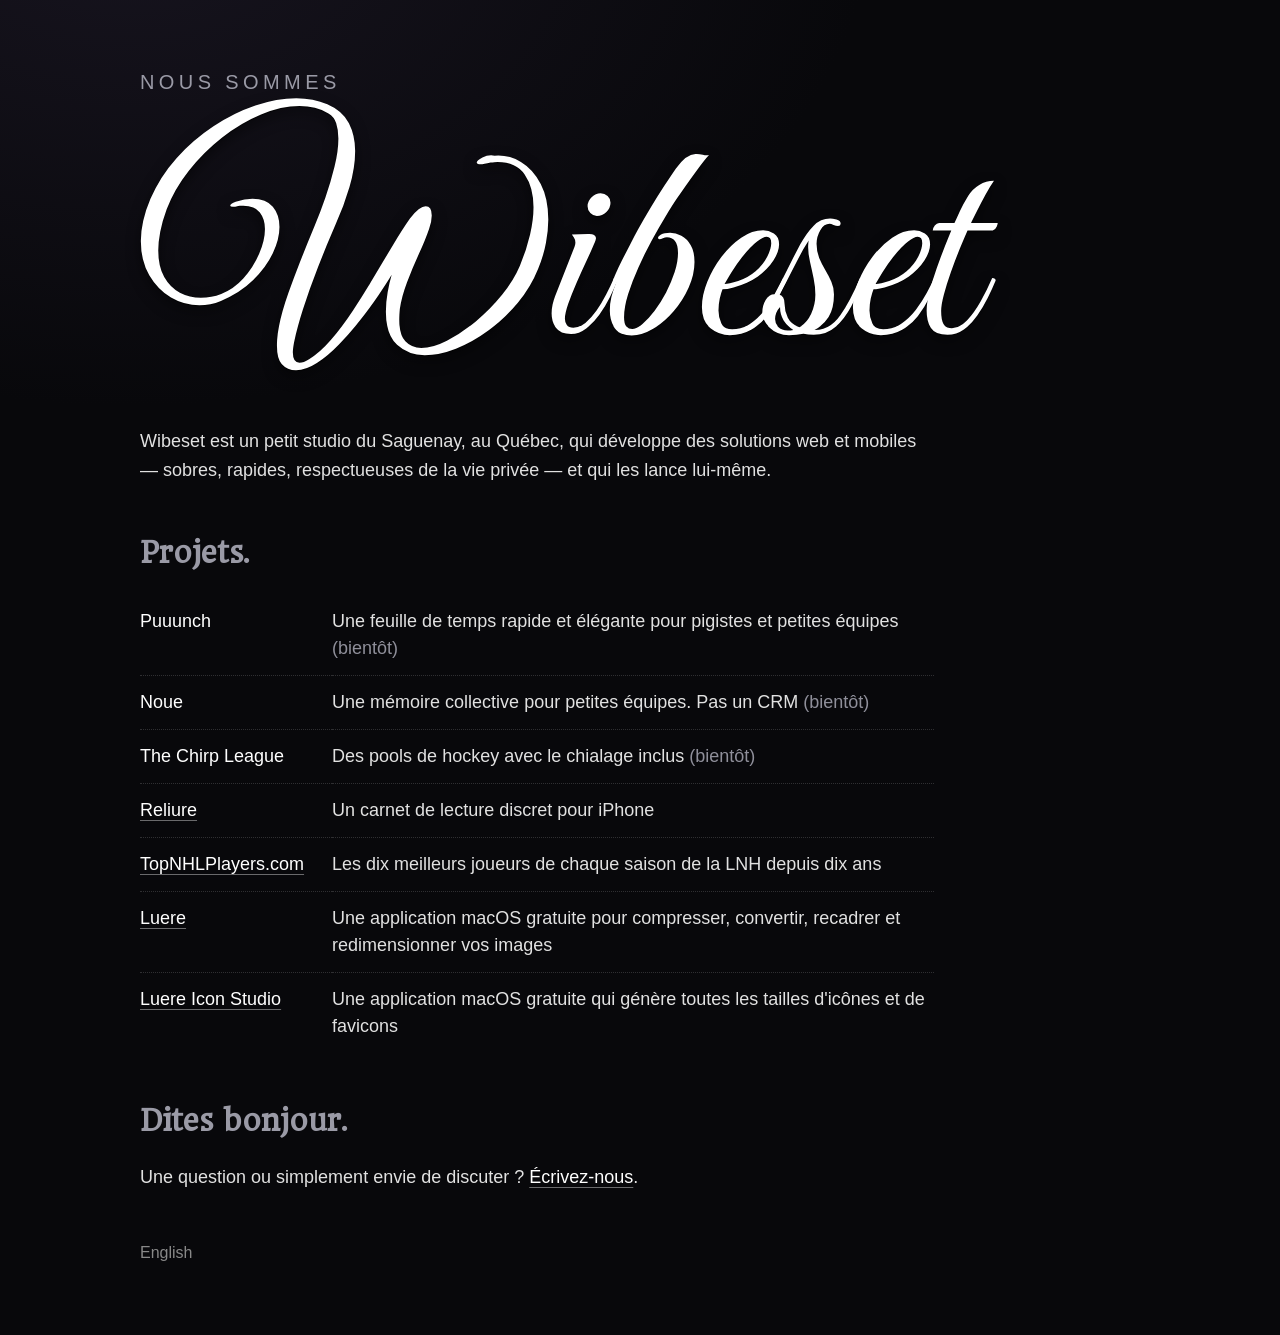
==== fr/index.html @ ad3af9d1 "Update Reliure" ====
<!doctype html>
<html lang="fr">
<head>
    <meta charset="utf-8">
    <title>Wibeset — Solutions web et mobiles, conçues au Saguenay</title>
	<meta name="description" content="Wibeset est un petit studio du Saguenay, au Québec, qui développe des solutions web et mobiles : Puuunch, Noue, The Chirp League, Reliure, TopNHLPlayers.com, Luere et Luere Icon Studio.">
	<link href="../styles.css" rel="stylesheet" type="text/css">
    <meta name="viewport" content="width=device-width, initial-scale=1">
	<meta name="theme-color" content="#08080b">
	<meta name="robots" content="index, follow, max-snippet:-1, max-image-preview:large, max-video-preview:-1">
	<link rel="canonical" href="https://wibeset.ca/fr/">
	<link rel="alternate" hreflang="en" href="https://wibeset.ca/">
	<link rel="alternate" hreflang="fr" href="https://wibeset.ca/fr/">
	<link rel="alternate" hreflang="x-default" href="https://wibeset.ca/">

	<!-- Open Graph -->
	<meta property="og:type" content="website">
	<meta property="og:title" content="Wibeset — Solutions web et mobiles, conçues au Saguenay">
	<meta property="og:description" content="Wibeset est un petit studio du Saguenay, au Québec, qui développe des solutions web et mobiles.">
	<meta property="og:url" content="https://wibeset.ca/fr/">
	<meta property="og:site_name" content="Wibeset">
	<meta property="og:locale" content="fr_CA">
	<meta property="og:locale:alternate" content="en_CA">
	<meta property="og:image" content="https://wibeset.ca/og.png">
	<meta property="og:image:width" content="1200">
	<meta property="og:image:height" content="630">
	<meta property="og:image:alt" content="Wibeset">

	<!-- Twitter / X Cards -->
	<meta name="twitter:card" content="summary_large_image">
	<meta name="twitter:title" content="Wibeset — Solutions web et mobiles, conçues au Saguenay">
	<meta name="twitter:description" content="Wibeset est un petit studio du Saguenay, au Québec, qui développe des solutions web et mobiles.">
	<meta name="twitter:image" content="https://wibeset.ca/og.png">

	<link rel="icon" href="/favicon.ico" sizes="any">
	<link rel="icon" type="image/png" sizes="32x32" href="/favicon-32x32.png">
	<link rel="icon" type="image/png" sizes="16x16" href="/favicon-16x16.png">
	<link rel="icon" type="image/png" sizes="48x48" href="/favicon-48x48.png">
	<link rel="apple-touch-icon" sizes="180x180" href="/apple-touch-icon.png">
	<link rel="manifest" href="/site.webmanifest">
	<link rel="llms-txt" type="text/markdown" href="/llms.txt" title="Wibeset — brief for LLMs">

	<!-- Schema.org JSON-LD -->
	<script type="application/ld+json">
	{
		"@context": "https://schema.org",
		"@graph": [
			{
				"@type": "Organization",
				"@id": "https://wibeset.ca/#organization",
				"name": "Wibeset",
				"url": "https://wibeset.ca",
				"email": "hello@wibeset.ca",
				"description": "Wibeset est un petit studio du Saguenay, au Québec, qui développe des solutions web et mobiles.",
				"slogan": "Sobres, rapides, respectueuses de la vie privée.",
				"logo": {
					"@type": "ImageObject",
					"@id": "https://wibeset.ca/#logo",
					"url": "https://wibeset.ca/android-chrome-512x512.png",
					"width": 512,
					"height": 512
				},
				"image": { "@id": "https://wibeset.ca/#logo" },
				"address": {
					"@type": "PostalAddress",
					"addressLocality": "Saguenay",
					"addressRegion": "QC",
					"addressCountry": "CA"
				},
				"areaServed": [
					{ "@type": "AdministrativeArea", "name": "Québec" },
					{ "@type": "Country", "name": "Canada" }
				],
				"knowsAbout": [
					"Développement web",
					"Développement d'applications mobiles",
					"Développement d'applications macOS"
				],
				"knowsLanguage": ["fr", "en"],
				"founder": { "@id": "https://dominicmartineau.com/#person" },
				"contactPoint": {
					"@type": "ContactPoint",
					"email": "hello@wibeset.ca",
					"contactType": "customer support",
					"availableLanguage": ["fr", "en"]
				},
				"sameAs": ["https://github.com/Wibeset"]
			},
			{
				"@type": "Person",
				"@id": "https://dominicmartineau.com/#person",
				"name": "Dominic Martineau",
				"url": "https://dominicmartineau.com"
			},
			{
				"@type": "WebSite",
				"@id": "https://wibeset.ca/#website",
				"url": "https://wibeset.ca",
				"name": "Wibeset",
				"publisher": { "@id": "https://wibeset.ca/#organization" },
				"inLanguage": ["en-CA", "fr-CA"]
			},
			{
				"@type": "WebPage",
				"@id": "https://wibeset.ca/fr/#webpage",
				"url": "https://wibeset.ca/fr/",
				"name": "Wibeset — Solutions web et mobiles, conçues au Saguenay",
				"isPartOf": { "@id": "https://wibeset.ca/#website" },
				"about": { "@id": "https://wibeset.ca/#organization" },
				"inLanguage": "fr-CA",
				"dateModified": "2026-09-28"
			},
			{
				"@type": "WebApplication",
				"@id": "https://wibeset.ca/#puuunch",
				"name": "Puuunch",
				"description": "Une feuille de temps rapide et élégante pour pigistes et petites équipes. Pas encore sortie.",
				"applicationCategory": "BusinessApplication",
				"creator": { "@id": "https://wibeset.ca/#organization" },
				"publisher": { "@id": "https://wibeset.ca/#organization" }
			},
			{
				"@type": "WebApplication",
				"@id": "https://wibeset.ca/#noue",
				"name": "Noue",
				"description": "Une mémoire collective pour petites équipes — une interaction, une note. Pas un CRM. Pas encore sortie.",
				"applicationCategory": "BusinessApplication",
				"creator": { "@id": "https://wibeset.ca/#organization" },
				"publisher": { "@id": "https://wibeset.ca/#organization" }
			},
			{
				"@type": "WebApplication",
				"@id": "https://wibeset.ca/#the-chirp-league",
				"name": "The Chirp League",
				"description": "Des pools de hockey avec le chialage inclus : repêchez de vrais joueurs de la LNH, suivez le classement en direct et chialez contre vos rivaux. Pas encore sortie.",
				"applicationCategory": "GameApplication",
				"creator": { "@id": "https://wibeset.ca/#organization" },
				"publisher": { "@id": "https://wibeset.ca/#organization" }
			},
			{
				"@type": "MobileApplication",
				"@id": "https://wibeset.ca/#reliure",
				"name": "Reliure",
				"url": "https://reliure.me",
				"description": "Un carnet de lecture discret pour iPhone : gardez chaque livre, sachez où vous en êtes, souvenez-vous de ce qui vous a marqué.",
				"applicationCategory": "LifestyleApplication",
				"operatingSystem": "iOS",
				"creator": { "@id": "https://wibeset.ca/#organization" },
				"publisher": { "@id": "https://wibeset.ca/#organization" }
			},
			{
				"@type": "WebApplication",
				"@id": "https://wibeset.ca/#topnhlplayers",
				"name": "TopNHLPlayers.com",
				"url": "https://topnhlplayers.com",
				"description": "Les dix meilleurs joueurs de chaque saison de la LNH depuis dix ans, saison par saison.",
				"applicationCategory": "SportsApplication",
				"creator": { "@id": "https://wibeset.ca/#organization" },
				"publisher": { "@id": "https://wibeset.ca/#organization" }
			},
			{
				"@type": "SoftwareApplication",
				"@id": "https://wibeset.ca/#luere",
				"name": "Luere",
				"url": "https://luere.app/fr/",
				"description": "Une application macOS native et gratuite pour compresser, convertir, recadrer et redimensionner des images, avec un aperçu avant/après en direct. Tout se passe sur le Mac ; rien n'est téléversé.",
				"applicationCategory": "MultimediaApplication",
				"operatingSystem": "macOS 26 ou plus récent",
				"isAccessibleForFree": true,
				"offers": { "@type": "Offer", "price": "0", "priceCurrency": "CAD" },
				"creator": { "@id": "https://wibeset.ca/#organization" },
				"publisher": { "@id": "https://wibeset.ca/#organization" }
			},
			{
				"@type": "SoftwareApplication",
				"@id": "https://wibeset.ca/#luere-icon-studio",
				"name": "Luere Icon Studio",
				"url": "https://luere.app/fr/icon-studio/",
				"description": "Une application macOS native et gratuite qui transforme un seul logo en toutes les tailles d'icônes et de favicons pour le web, macOS, iOS et Windows.",
				"applicationCategory": "DeveloperApplication",
				"operatingSystem": "macOS 14 ou plus récent",
				"isAccessibleForFree": true,
				"offers": { "@type": "Offer", "price": "0", "priceCurrency": "CAD" },
				"creator": { "@id": "https://wibeset.ca/#organization" },
				"publisher": { "@id": "https://wibeset.ca/#organization" }
			}
		]
	}
	</script>
</head>
<body>

	<main>
	<article>
		<section id="about">
			<header>
				<h1 aria-label="Wibeset">
					<span class="we-are">Nous sommes</span>
					<span class="wordmark">Wibeset</span>
				</h1>
			</header>
			<p>
				Wibeset est un petit studio du Saguenay, au Québec, qui développe des solutions web et mobiles — sobres, rapides, respectueuses de la vie privée — et qui les lance lui-même.
			</p>
		</section>
		<section id="projects">
			<header>
				<h2>Projets.</h2>
			</header>
			<table class="projects">
				<tbody>
					<tr>
						<td class="name">Puuunch</td>
						<td>Une feuille de temps rapide et élégante pour pigistes et petites équipes <span class="soon">(bientôt)</span></td>
					</tr>
					<tr>
						<td class="name">Noue</td>
						<td>Une mémoire collective pour petites équipes. Pas un CRM <span class="soon">(bientôt)</span></td>
					</tr>
					<tr>
						<td class="name">The Chirp League</td>
						<td>Des pools de hockey avec le chialage inclus <span class="soon">(bientôt)</span></td>
					</tr>
					<tr>
						<td class="name"><a href="https://reliure.me" target="_blank" rel="noopener noreferrer">Reliure</a></td>
						<td>Un carnet de lecture discret pour iPhone</td>
					</tr>
					<tr>
						<td class="name"><a href="https://topnhlplayers.com" target="_blank" rel="noopener noreferrer">TopNHLPlayers.com</a></td>
						<td>Les dix meilleurs joueurs de chaque saison de la LNH depuis dix ans</td>
					</tr>
					<tr>
						<td class="name"><a href="https://luere.app/fr/" target="_blank" rel="noopener noreferrer">Luere</a></td>
						<td>Une application macOS gratuite pour compresser, convertir, recadrer et redimensionner vos images</td>
					</tr>
					<tr>
						<td class="name"><a href="https://luere.app/fr/icon-studio/" target="_blank" rel="noopener noreferrer">Luere Icon Studio</a></td>
						<td>Une application macOS gratuite qui génère toutes les tailles d'icônes et de favicons</td>
					</tr>
				</tbody>
			</table>
		</section>
		<section class="contact" id="contact">
			<header>
				<h2>Dites bonjour.</h2>
			</header>
			<p>
				Une question ou simplement envie de discuter ? <a href="mailto:hello@wibeset.ca">Écrivez-nous</a>.
			</p>
		</section>
		<footer>
			<a href="../" hreflang="en" lang="en">English</a>
		</footer>
	</article>
	</main>

	<!-- Cloudflare Web Analytics -->
	<script type="module" src="https://static.cloudflareinsights.com/beacon.min.js" data-cf-beacon='{"token": "d233f06644f64e12b98091caa2d2cecb"}'></script>
	<!-- End Cloudflare Web Analytics -->

</body>
</html>
---- styles.css ----
/*	Fonts
	------	*/

@font-face {
	font-family: 'Headland One';
	font-style: normal;
	font-weight: 400;
	font-display: swap;
	src: url('fonts/headland-one-latin.woff2') format('woff2');
	unicode-range: U+0000-00FF, U+0131, U+0152-0153, U+02BB-02BC, U+02C6, U+02DA, U+02DC, U+0304, U+0308, U+0329, U+2000-206F, U+20AC, U+2122, U+2191, U+2193, U+2212, U+2215, U+FEFF, U+FFFD;
}
@font-face {
	font-family: 'Headland One';
	font-style: normal;
	font-weight: 400;
	font-display: swap;
	src: url('fonts/headland-one-latin-ext.woff2') format('woff2');
	unicode-range: U+0100-02BA, U+02BD-02C5, U+02C7-02CC, U+02CE-02D7, U+02DD-02FF, U+0304, U+0308, U+0329, U+1D00-1DBF, U+1E00-1E9F, U+1EF2-1EFF, U+2020, U+20A0-20AB, U+20AD-20C0, U+2113, U+2C60-2C7F, U+A720-A7FF;
}

@font-face {
	font-family: 'Great Vibes';
	font-style: normal;
	font-weight: 400;
	font-display: swap;
	src: url('fonts/great-vibes-latin.woff2') format('woff2');
	unicode-range: U+0000-00FF, U+0131, U+0152-0153, U+02BB-02BC, U+02C6, U+02DA, U+02DC, U+0304, U+0308, U+0329, U+2000-206F, U+20AC, U+2122, U+2191, U+2193, U+2212, U+2215, U+FEFF, U+FFFD;
}
@font-face {
	font-family: 'Great Vibes';
	font-style: normal;
	font-weight: 400;
	font-display: swap;
	src: url('fonts/great-vibes-latin-ext.woff2') format('woff2');
	unicode-range: U+0100-02BA, U+02BD-02C5, U+02C7-02CC, U+02CE-02D7, U+02DD-02FF, U+0304, U+0308, U+0329, U+1D00-1DBF, U+1E00-1E9F, U+1EF2-1EFF, U+2020, U+20A0-20AB, U+20AD-20C0, U+2113, U+2C60-2C7F, U+A720-A7FF;
}

/*	Resets
	------	*/

html, body, div, span, object, iframe, h1, h2, h3, h4, h5, h6,
p, blockquote, pre, a, abbr, address, cite, code, del, dfn, em,
img, ins, kbd, q, samp, small, strong, sub, sup, var, b, i, hr,
dl, dt, dd, ol, ul, li, fieldset, form, label, legend,
table, caption, tbody, tfoot, thead, tr, th, td,
article, aside, canvas, details, figure, figcaption, hgroup,
menu, footer, header, nav, section, summary, time, mark, audio, video {
	margin: 0;
	padding: 0;
	border: 0;
}

article, aside, canvas, figure, figure img, figcaption, hgroup,
footer, header, nav, section, audio, video {
	display: block;
}

a, .disabled-link {
	color: #fff;
	text-decoration: underline;
	transition: all 0.3s ease 0s;
}
a:hover {
	text-decoration: underline;
}
a:focus-visible {
	outline: 2px solid #5f27cd;
	outline-offset: 3px;
	border-radius: 1px;
}

ul {
  	list-style: none;
}

.closed {
	text-decoration: line-through !important;
}

/* Default layout */

html, body {
	height: 100%;
}

body {
  	padding: 0;
  	font-family: helvetica, arial, sans-serif;
	font-size: 18px;
	font-weight: normal;
	color: #e1e1e1;
	/* Ink: near-black with one soft, cool bloom in the top-left corner. */
	background: radial-gradient(1200px 800px at 10% -10%, #17141f, transparent 62%) no-repeat #08080b;
	background-attachment: fixed;
}

article {
	padding: 40px 24px;
}

@media screen and (min-width: 810px) {

	article {
		padding: 64px;
	}
}

@media screen and (min-width: 1100px) {

	article {
		padding: 72px 140px;
	}
}

section:not(:last-child) {
	margin-bottom: 50px;
}

/* Entrance animation */

@keyframes rise {
	from { opacity: 0; transform: translateY(12px); }
	to   { opacity: 1; transform: translateY(0); }
}

section {
	animation: rise 0.6s ease-out both;
}
section:nth-child(1) { animation-delay: 0.05s; }
section:nth-child(2) { animation-delay: 0.20s; }
section:nth-child(3) { animation-delay: 0.35s; }

@media (prefers-reduced-motion: reduce) {
	section { animation: none; }
}

footer {
	margin-top: 40px;
}
footer a {
	color: #888888;
	font-size: 16px;
	text-decoration: none;
	transition: filter 0.25s ease;
}
footer a:hover {
	filter: brightness(1.4);
	text-decoration: none;
}

/* Hero */

h1 {
	margin-bottom: 25px;
	color: #fff;
	font-family: "Headland One", helvetica, arial, serif;
	font-size: 36px;
	line-height: 1;
}
.we-are {
	display: block;
	margin-bottom: 0;
	font-family: helvetica, arial, sans-serif;
	font-size: 18px;
	font-weight: normal;
	letter-spacing: 0.22em;
	text-transform: uppercase;
	color: #9a9aa6;
}
.wordmark {
	display: block;
	font-family: "Great Vibes", "Snell Roundhand", "Apple Chancery", cursive;
	font-weight: 400;
	/* Scales to the article's inner width (viewport minus the padding of the
	   matching breakpoint below), capped so it never gets silly on wide screens. */
	font-size: min(calc((100vw - 48px) / 3.05), 290px);
	/* The W opens 0.017em to the left of the line origin, so without this the
	   swash hangs outside the text column and reads as clipped. */
	padding-left: 0.02em;
	line-height: 0.92;
	/* A hair of depth: tight enough that the thin strokes keep their edge. */
	text-shadow: 0 1px 1px rgba(0, 0, 0, 0.85), 0 6px 14px rgba(0, 0, 0, 0.5);
	/* Great Vibes' W opens with a swash that climbs above the cap line, so the
	   wordmark needs to sit a touch lower or the loop crosses "We are". The gap
	   still reads tight, because that swash fills it. */
	margin-top: 0.15em;
}

@media screen and (min-width: 810px) {

	.we-are {
		font-size: 20px;
	}
	.wordmark {
		font-size: min(calc((100vw - 128px) / 3.05), 290px);
	}
}

@media screen and (min-width: 1100px) {

	.wordmark {
		font-size: min(calc((100vw - 280px) / 3.05), 290px);
	}
}

h2 {
	margin-bottom: 25px;
	font-size: 28px;
	/* Muted to the same tone as the "We are" label, so the section headings read
	   as quiet signposts rather than competing with the body copy. */
	color: #9a9aa6;
	font-family: "Headland One", helvetica, arial, serif;
}

p {
	margin-bottom: 15px;
	line-height: 1.6;
	max-width: 794px;
}
/* Projects table — two columns, no header, a hairline between rows */
.projects {
	width: 100%;
	max-width: 794px;
	border-collapse: collapse;
}
.projects td {
	padding: 13px 0;
	line-height: 1.5;
	vertical-align: top;
	border-bottom: 1px dotted rgba(255, 255, 255, 0.16);
}
.projects tr:last-child td {
	border-bottom: 0;
}
.projects .name {
	padding-right: 28px;
	white-space: nowrap;
	color: #fff;
	width: 1%;
}

@media screen and (max-width: 600px) {

	/* Too narrow for a nowrap name column beside a full description — stack the
	   two cells and keep the hairline on the pair. */
	.projects td {
		display: block;
		border-bottom: 0;
		padding: 0;
	}
	.projects .name {
		/* nowrap stays: a project name never breaks across lines. */
		width: auto;
		padding-right: 0;
		padding-top: 13px;
	}
	.projects tr td:last-child {
		padding-bottom: 13px;
		border-bottom: 1px dotted rgba(255, 255, 255, 0.16);
	}
	.projects tr:last-child td:last-child {
		border-bottom: 0;
	}
}

/* Links are marked by their underline, not by colour */
p a,
.projects a {
	color: #fff;
	text-decoration: underline;
	text-decoration-thickness: 1px;
	text-decoration-color: rgba(255, 255, 255, 0.4);
	text-underline-offset: 4px;
	transition: text-decoration-color 0.25s ease;
}
p a:hover,
.projects a:hover {
	text-decoration: underline;
	text-decoration-color: #fff;
}

/* "(coming soon)" — plain muted text at the end of the line, not a badge */
.soon {
	color: #8f8f9a;
	white-space: nowrap;
}
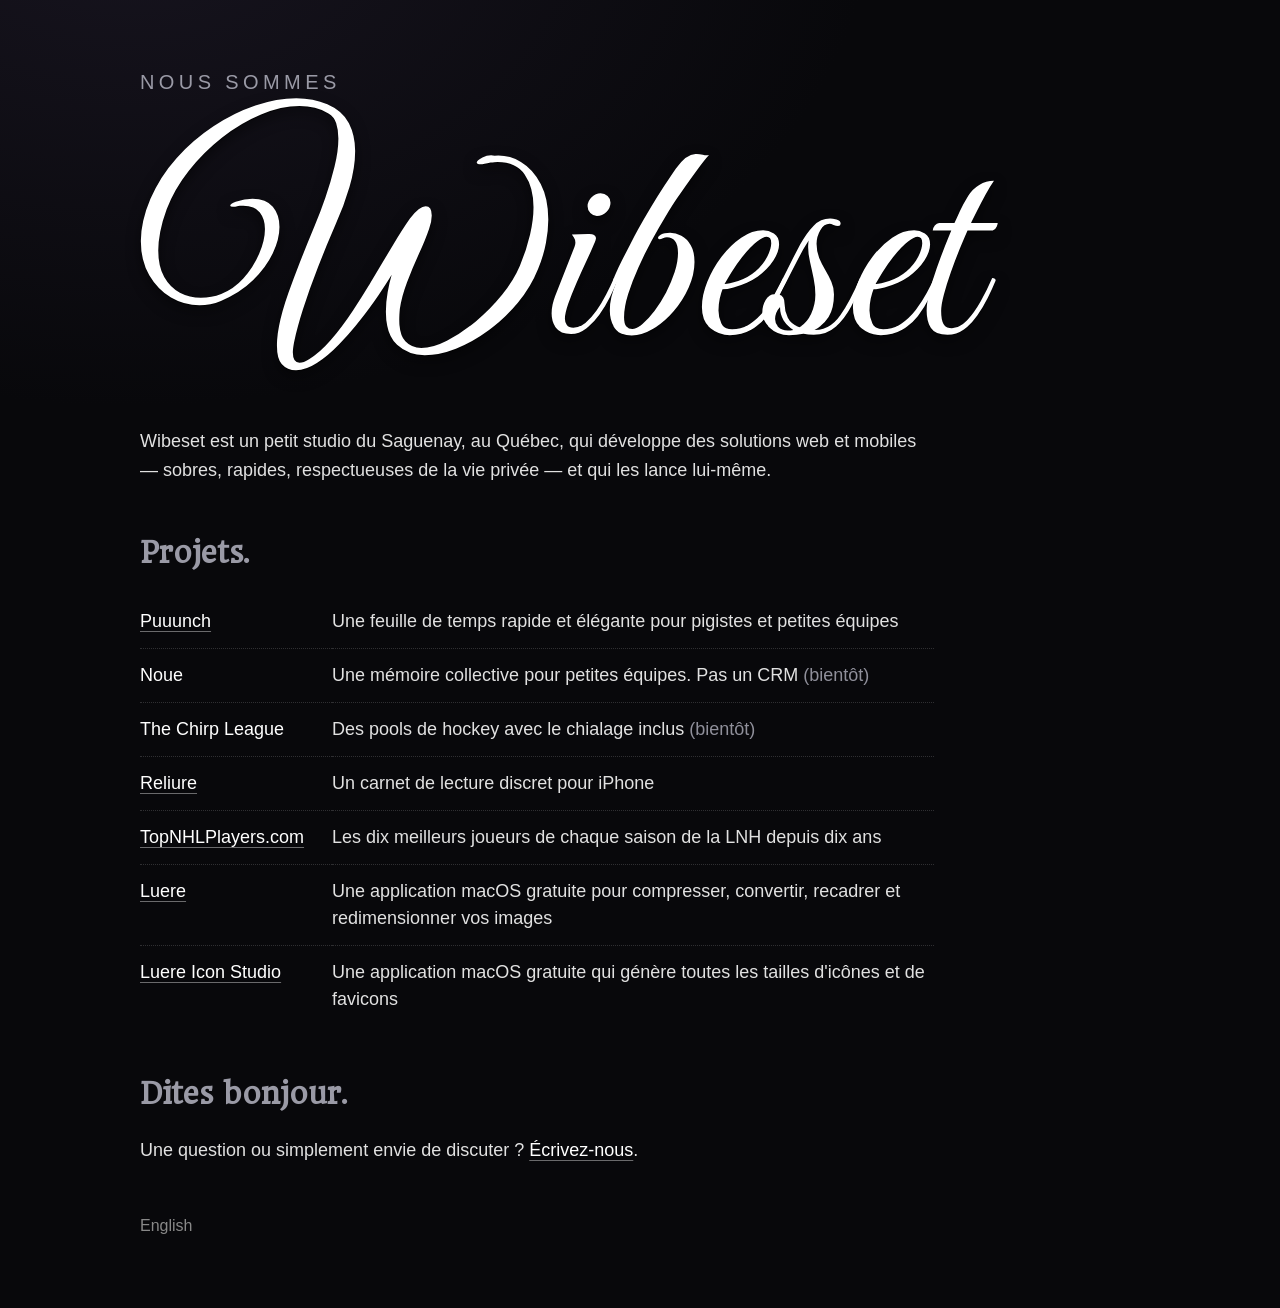
==== commit 89cc82dc: "Update Puuunch" ====
--- a/fr/index.html
+++ b/fr/index.html
@@ -108,13 +108,14 @@
 				"isPartOf": { "@id": "https://wibeset.ca/#website" },
 				"about": { "@id": "https://wibeset.ca/#organization" },
 				"inLanguage": "fr-CA",
-				"dateModified": "2026-09-28"
+				"dateModified": "2026-10-12"
 			},
 			{
 				"@type": "WebApplication",
 				"@id": "https://wibeset.ca/#puuunch",
 				"name": "Puuunch",
-				"description": "Une feuille de temps rapide et élégante pour pigistes et petites équipes. Pas encore sortie.",
+				"url": "https://puuun.ch/",
+				"description": "Une feuille de temps rapide et élégante pour pigistes et petites équipes.",
 				"applicationCategory": "BusinessApplication",
 				"creator": { "@id": "https://wibeset.ca/#organization" },
 				"publisher": { "@id": "https://wibeset.ca/#organization" }
@@ -176,7 +177,7 @@
 				"@id": "https://wibeset.ca/#luere-icon-studio",
 				"name": "Luere Icon Studio",
 				"url": "https://luere.app/fr/icon-studio/",
-				"description": "Une application macOS native et gratuite qui transforme un seul logo en toutes les tailles d'icônes et de favicons pour le web, macOS, iOS et Windows.",
+				"description": "Une application macOS native et gratuite qui transforme un seul logo en toutes les tailles d'icônes et de favicons pour le web, macOS, iOS, Android, Windows, Linux, Steam et plus.",
 				"applicationCategory": "DeveloperApplication",
 				"operatingSystem": "macOS 14 ou plus récent",
 				"isAccessibleForFree": true,
@@ -210,8 +211,8 @@
 			<table class="projects">
 				<tbody>
 					<tr>
-						<td class="name">Puuunch</td>
-						<td>Une feuille de temps rapide et élégante pour pigistes et petites équipes <span class="soon">(bientôt)</span></td>
+						<td class="name"><a href="https://puuun.ch/" target="_blank" rel="noopener noreferrer">Puuunch</a></td>
+						<td>Une feuille de temps rapide et élégante pour pigistes et petites équipes</td>
 					</tr>
 					<tr>
 						<td class="name">Noue</td>
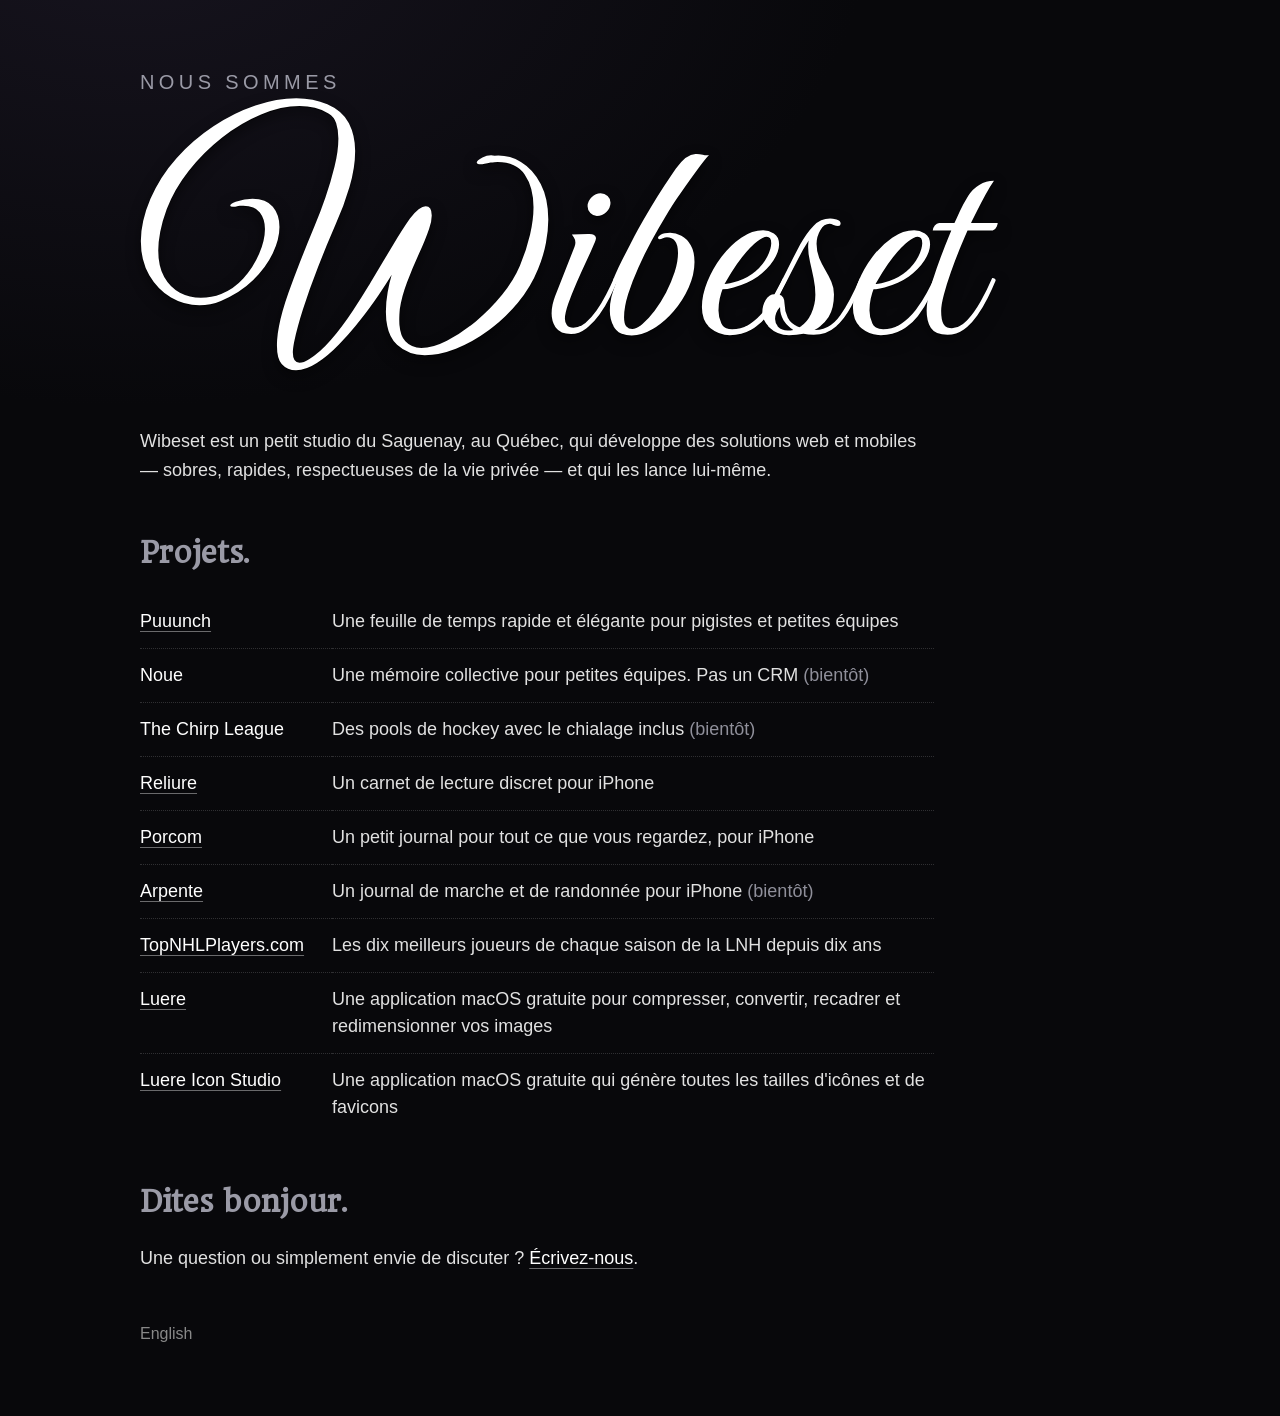
==== commit eb996b85: "Add Porcom and Arpente Co-Authored-By: Claude Opus 5.5 <noreply@anthropic.com>" ====
--- a/fr/index.html
+++ b/fr/index.html
@@ -3,7 +3,7 @@
 <head>
     <meta charset="utf-8">
     <title>Wibeset — Solutions web et mobiles, conçues au Saguenay</title>
-	<meta name="description" content="Wibeset est un petit studio du Saguenay, au Québec, qui développe des solutions web et mobiles : Puuunch, Noue, The Chirp League, Reliure, TopNHLPlayers.com, Luere et Luere Icon Studio.">
+	<meta name="description" content="Wibeset est un petit studio du Saguenay, au Québec, qui développe des solutions web et mobiles : Puuunch, Noue, The Chirp League, Reliure, Porcom, Arpente, TopNHLPlayers.com, Luere et Luere Icon Studio.">
 	<link href="../styles.css" rel="stylesheet" type="text/css">
     <meta name="viewport" content="width=device-width, initial-scale=1">
 	<meta name="theme-color" content="#08080b">
@@ -108,7 +108,7 @@
 				"isPartOf": { "@id": "https://wibeset.ca/#website" },
 				"about": { "@id": "https://wibeset.ca/#organization" },
 				"inLanguage": "fr-CA",
-				"dateModified": "2026-10-12"
+				"dateModified": "2026-11-05"
 			},
 			{
 				"@type": "WebApplication",
@@ -145,6 +145,28 @@
 				"url": "https://reliure.me",
 				"description": "Un carnet de lecture discret pour iPhone : gardez chaque livre, sachez où vous en êtes, souvenez-vous de ce qui vous a marqué.",
 				"applicationCategory": "LifestyleApplication",
+				"operatingSystem": "iOS",
+				"creator": { "@id": "https://wibeset.ca/#organization" },
+				"publisher": { "@id": "https://wibeset.ca/#organization" }
+			},
+			{
+				"@type": "MobileApplication",
+				"@id": "https://wibeset.ca/#porcom",
+				"name": "Porcom",
+				"url": "https://porcom.app",
+				"description": "Un petit journal pour tout ce que vous regardez : notez vos films et séries sur iPhone, avec affiches, bandes-annonces, épisodes, verdicts et statistiques. Gratuit, sans compte, sans pub.",
+				"applicationCategory": "EntertainmentApplication",
+				"operatingSystem": "iOS",
+				"creator": { "@id": "https://wibeset.ca/#organization" },
+				"publisher": { "@id": "https://wibeset.ca/#organization" }
+			},
+			{
+				"@type": "MobileApplication",
+				"@id": "https://wibeset.ca/#arpente",
+				"name": "Arpente",
+				"url": "https://arpente.app",
+				"description": "Un journal de marche et de randonnée pour iPhone : gardez chaque sortie avec sa carte, ses chiffres et quelques mots sur la journée. Pas une app de performance. Pas encore sortie.",
+				"applicationCategory": "HealthApplication",
 				"operatingSystem": "iOS",
 				"creator": { "@id": "https://wibeset.ca/#organization" },
 				"publisher": { "@id": "https://wibeset.ca/#organization" }
@@ -227,6 +249,14 @@
 						<td>Un carnet de lecture discret pour iPhone</td>
 					</tr>
 					<tr>
+						<td class="name"><a href="https://porcom.app" target="_blank" rel="noopener noreferrer">Porcom</a></td>
+						<td>Un petit journal pour tout ce que vous regardez, pour iPhone</td>
+					</tr>
+					<tr>
+						<td class="name"><a href="https://arpente.app" target="_blank" rel="noopener noreferrer">Arpente</a></td>
+						<td>Un journal de marche et de randonnée pour iPhone <span class="soon">(bientôt)</span></td>
+					</tr>
+					<tr>
 						<td class="name"><a href="https://topnhlplayers.com" target="_blank" rel="noopener noreferrer">TopNHLPlayers.com</a></td>
 						<td>Les dix meilleurs joueurs de chaque saison de la LNH depuis dix ans</td>
 					</tr>
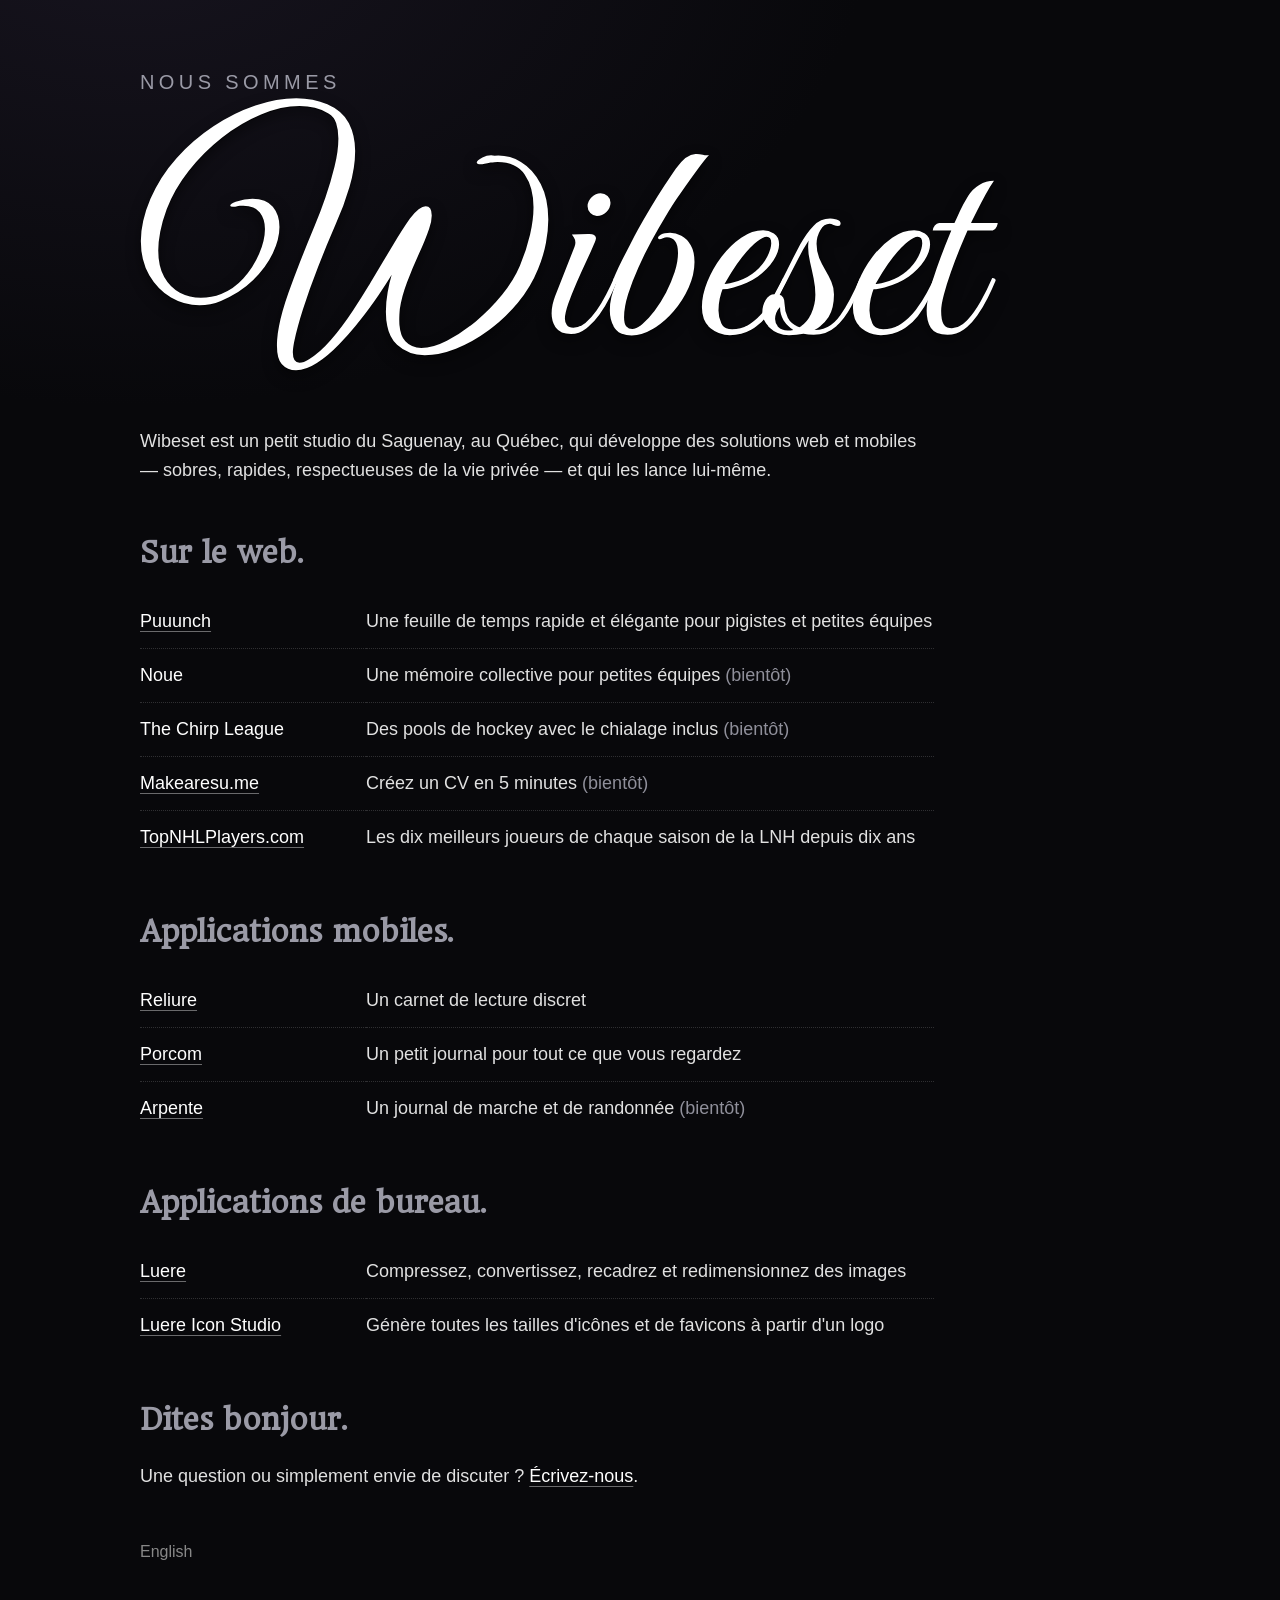
==== commit fa35709c: "Split projects into web, mobile and desktop sections; add Makearesu.me Co-Authored-By: Claude Opus 5" ====
--- a/fr/index.html
+++ b/fr/index.html
@@ -3,7 +3,7 @@
 <head>
     <meta charset="utf-8">
     <title>Wibeset — Solutions web et mobiles, conçues au Saguenay</title>
-	<meta name="description" content="Wibeset est un petit studio du Saguenay, au Québec, qui développe des solutions web et mobiles : Puuunch, Noue, The Chirp League, Reliure, Porcom, Arpente, TopNHLPlayers.com, Luere et Luere Icon Studio.">
+	<meta name="description" content="Wibeset est un petit studio du Saguenay, au Québec, qui développe des solutions web et mobiles : Puuunch, Noue, The Chirp League, Makearesu.me, Reliure, Porcom, Arpente, TopNHLPlayers.com, Luere et Luere Icon Studio.">
 	<link href="../styles.css" rel="stylesheet" type="text/css">
     <meta name="viewport" content="width=device-width, initial-scale=1">
 	<meta name="theme-color" content="#08080b">
@@ -108,7 +108,7 @@
 				"isPartOf": { "@id": "https://wibeset.ca/#website" },
 				"about": { "@id": "https://wibeset.ca/#organization" },
 				"inLanguage": "fr-CA",
-				"dateModified": "2026-11-05"
+				"dateModified": "2026-11-06"
 			},
 			{
 				"@type": "WebApplication",
@@ -135,6 +135,16 @@
 				"name": "The Chirp League",
 				"description": "Des pools de hockey avec le chialage inclus : repêchez de vrais joueurs de la LNH, suivez le classement en direct et chialez contre vos rivaux. Pas encore sortie.",
 				"applicationCategory": "GameApplication",
+				"creator": { "@id": "https://wibeset.ca/#organization" },
+				"publisher": { "@id": "https://wibeset.ca/#organization" }
+			},
+			{
+				"@type": "WebApplication",
+				"@id": "https://wibeset.ca/#makearesu",
+				"name": "Makearesu.me",
+				"url": "https://makearesu.me",
+				"description": "Créez un CV en 5 minutes. Pas encore sortie.",
+				"applicationCategory": "BusinessApplication",
 				"creator": { "@id": "https://wibeset.ca/#organization" },
 				"publisher": { "@id": "https://wibeset.ca/#organization" }
 			},
@@ -226,9 +236,9 @@
 				Wibeset est un petit studio du Saguenay, au Québec, qui développe des solutions web et mobiles — sobres, rapides, respectueuses de la vie privée — et qui les lance lui-même.
 			</p>
 		</section>
-		<section id="projects">
-			<header>
-				<h2>Projets.</h2>
+		<section id="web">
+			<header>
+				<h2>Sur le web.</h2>
 			</header>
 			<table class="projects">
 				<tbody>
@@ -238,35 +248,57 @@
 					</tr>
 					<tr>
 						<td class="name">Noue</td>
-						<td>Une mémoire collective pour petites équipes. Pas un CRM <span class="soon">(bientôt)</span></td>
+						<td>Une mémoire collective pour petites équipes <span class="soon">(bientôt)</span></td>
 					</tr>
 					<tr>
 						<td class="name">The Chirp League</td>
 						<td>Des pools de hockey avec le chialage inclus <span class="soon">(bientôt)</span></td>
 					</tr>
 					<tr>
-						<td class="name"><a href="https://reliure.me" target="_blank" rel="noopener noreferrer">Reliure</a></td>
-						<td>Un carnet de lecture discret pour iPhone</td>
-					</tr>
-					<tr>
-						<td class="name"><a href="https://porcom.app" target="_blank" rel="noopener noreferrer">Porcom</a></td>
-						<td>Un petit journal pour tout ce que vous regardez, pour iPhone</td>
-					</tr>
-					<tr>
-						<td class="name"><a href="https://arpente.app" target="_blank" rel="noopener noreferrer">Arpente</a></td>
-						<td>Un journal de marche et de randonnée pour iPhone <span class="soon">(bientôt)</span></td>
+						<td class="name"><a href="https://makearesu.me" target="_blank" rel="noopener noreferrer">Makearesu.me</a></td>
+						<td>Créez un CV en 5 minutes <span class="soon">(bientôt)</span></td>
 					</tr>
 					<tr>
 						<td class="name"><a href="https://topnhlplayers.com" target="_blank" rel="noopener noreferrer">TopNHLPlayers.com</a></td>
 						<td>Les dix meilleurs joueurs de chaque saison de la LNH depuis dix ans</td>
 					</tr>
+				</tbody>
+			</table>
+		</section>
+		<section id="mobile">
+			<header>
+				<h2>Applications mobiles.</h2>
+			</header>
+			<table class="projects">
+				<tbody>
+					<tr>
+						<td class="name"><a href="https://reliure.me" target="_blank" rel="noopener noreferrer">Reliure</a></td>
+						<td>Un carnet de lecture discret</td>
+					</tr>
+					<tr>
+						<td class="name"><a href="https://porcom.app" target="_blank" rel="noopener noreferrer">Porcom</a></td>
+						<td>Un petit journal pour tout ce que vous regardez</td>
+					</tr>
+					<tr>
+						<td class="name"><a href="https://arpente.app" target="_blank" rel="noopener noreferrer">Arpente</a></td>
+						<td>Un journal de marche et de randonnée <span class="soon">(bientôt)</span></td>
+					</tr>
+				</tbody>
+			</table>
+		</section>
+		<section id="desktop">
+			<header>
+				<h2>Applications de bureau.</h2>
+			</header>
+			<table class="projects">
+				<tbody>
 					<tr>
 						<td class="name"><a href="https://luere.app/fr/" target="_blank" rel="noopener noreferrer">Luere</a></td>
-						<td>Une application macOS gratuite pour compresser, convertir, recadrer et redimensionner vos images</td>
+						<td>Compressez, convertissez, recadrez et redimensionnez des images</td>
 					</tr>
 					<tr>
 						<td class="name"><a href="https://luere.app/fr/icon-studio/" target="_blank" rel="noopener noreferrer">Luere Icon Studio</a></td>
-						<td>Une application macOS gratuite qui génère toutes les tailles d'icônes et de favicons</td>
+						<td>Génère toutes les tailles d'icônes et de favicons à partir d'un logo</td>
 					</tr>
 				</tbody>
 			</table>
--- a/styles.css
+++ b/styles.css
@@ -129,6 +129,8 @@
 section:nth-child(1) { animation-delay: 0.05s; }
 section:nth-child(2) { animation-delay: 0.20s; }
 section:nth-child(3) { animation-delay: 0.35s; }
+section:nth-child(4) { animation-delay: 0.50s; }
+section:nth-child(5) { animation-delay: 0.65s; }
 
 @media (prefers-reduced-motion: reduce) {
 	section { animation: none; }
@@ -236,7 +238,10 @@
 	padding-right: 28px;
 	white-space: nowrap;
 	color: #fff;
-	width: 1%;
+	/* One fixed name column for every projects table, so the descriptions line
+	   up from section to section. Sized for the longest name
+	   (TopNHLPlayers.com, ~164px at 18px Helvetica) plus the 28px gutter. */
+	width: 11em;
 }
 
 @media screen and (max-width: 600px) {
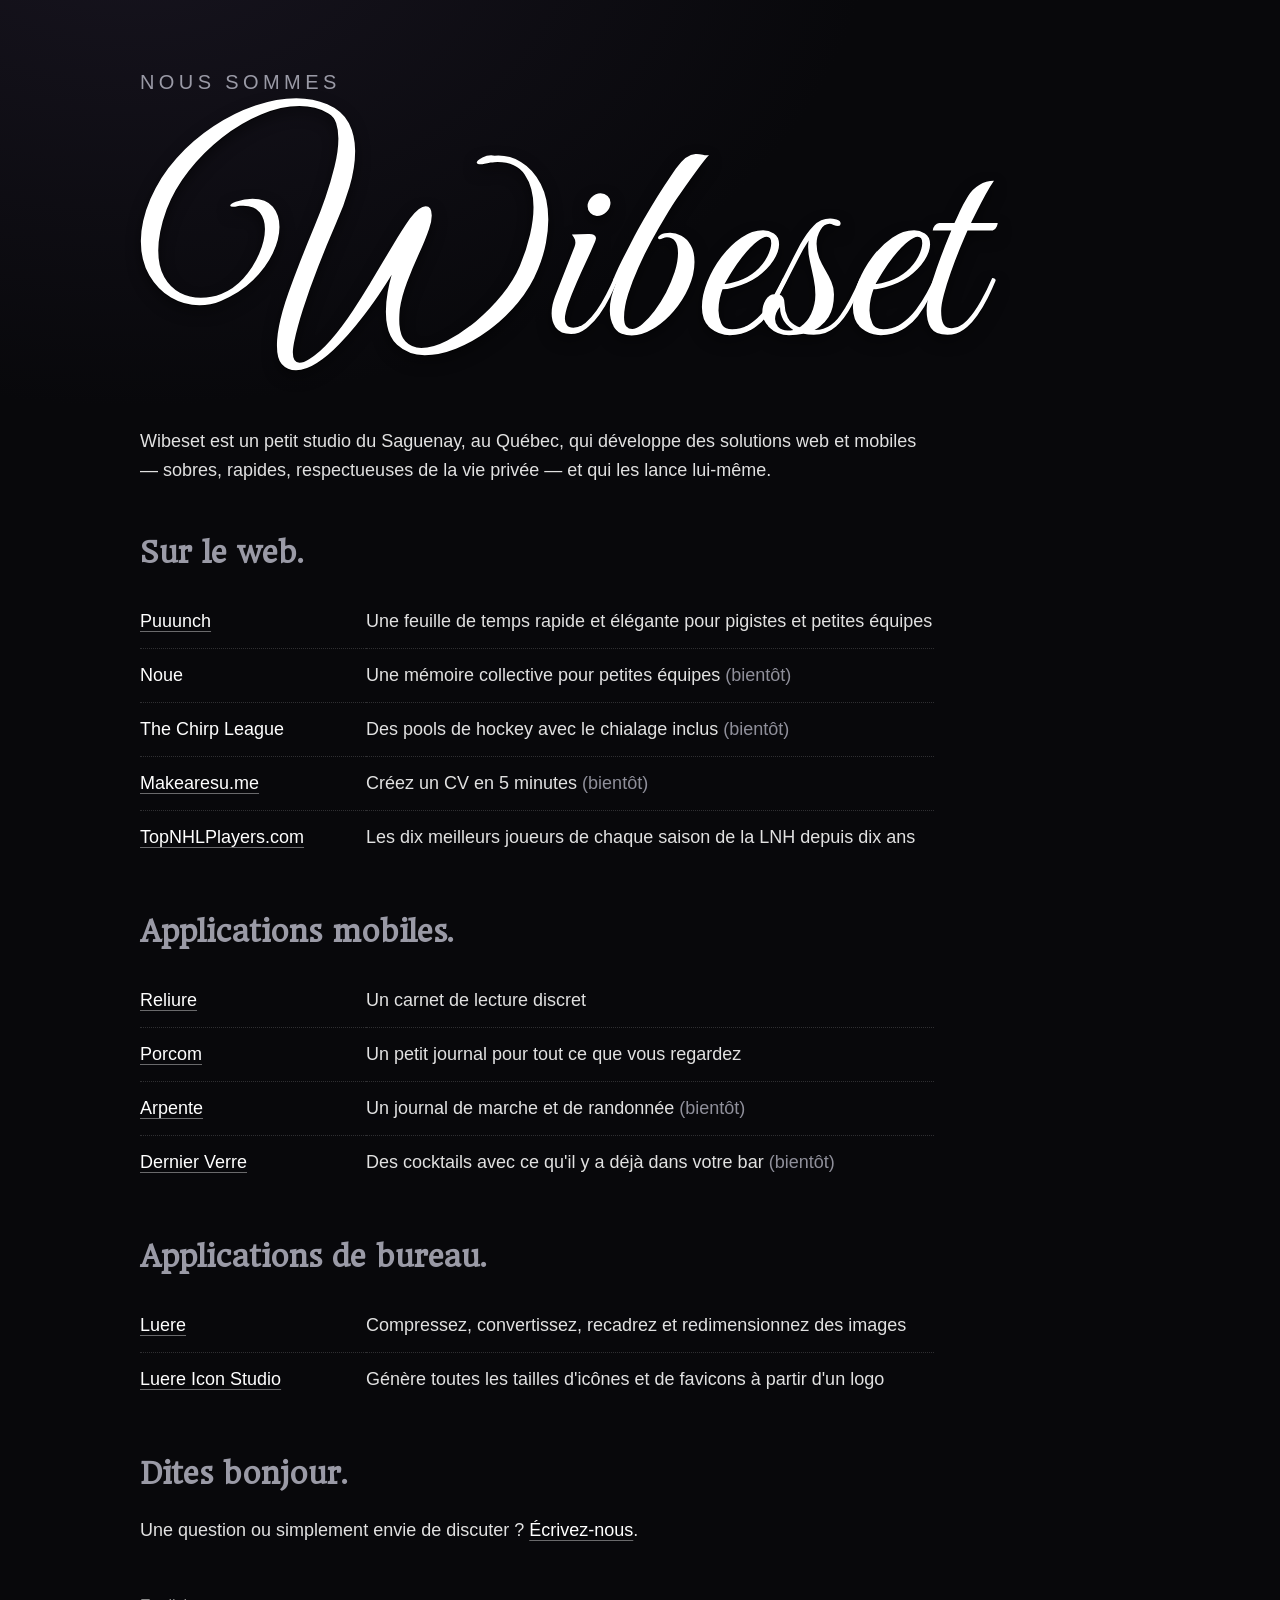
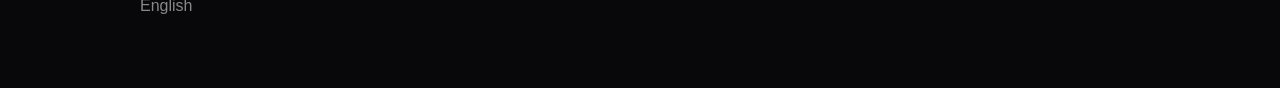
==== commit e5438a83: "Add Dernier Verre Co-Authored-By: Claude Opus 5.5 <noreply@anthropic.com>" ====
--- a/fr/index.html
+++ b/fr/index.html
@@ -3,7 +3,7 @@
 <head>
     <meta charset="utf-8">
     <title>Wibeset — Solutions web et mobiles, conçues au Saguenay</title>
-	<meta name="description" content="Wibeset est un petit studio du Saguenay, au Québec, qui développe des solutions web et mobiles : Puuunch, Noue, The Chirp League, Makearesu.me, Reliure, Porcom, Arpente, TopNHLPlayers.com, Luere et Luere Icon Studio.">
+	<meta name="description" content="Wibeset est un petit studio du Saguenay, au Québec, qui développe des solutions web et mobiles : Puuunch, Noue, The Chirp League, Makearesu.me, Reliure, Porcom, Arpente, Dernier Verre, TopNHLPlayers.com, Luere et Luere Icon Studio.">
 	<link href="../styles.css" rel="stylesheet" type="text/css">
     <meta name="viewport" content="width=device-width, initial-scale=1">
 	<meta name="theme-color" content="#08080b">
@@ -108,7 +108,7 @@
 				"isPartOf": { "@id": "https://wibeset.ca/#website" },
 				"about": { "@id": "https://wibeset.ca/#organization" },
 				"inLanguage": "fr-CA",
-				"dateModified": "2026-11-06"
+				"dateModified": "2026-11-07"
 			},
 			{
 				"@type": "WebApplication",
@@ -177,6 +177,17 @@
 				"url": "https://arpente.app",
 				"description": "Un journal de marche et de randonnée pour iPhone : gardez chaque sortie avec sa carte, ses chiffres et quelques mots sur la journée. Pas une app de performance. Pas encore sortie.",
 				"applicationCategory": "HealthApplication",
+				"operatingSystem": "iOS",
+				"creator": { "@id": "https://wibeset.ca/#organization" },
+				"publisher": { "@id": "https://wibeset.ca/#organization" }
+			},
+			{
+				"@type": "MobileApplication",
+				"@id": "https://wibeset.ca/#dernierverre",
+				"name": "Dernier Verre",
+				"url": "https://dernierverre.app",
+				"description": "Une app de cocktails gratuite pour iPhone, avec 52 recettes : cochez votre bar et préparez le cocktail de ce soir, dosé au millilitre près. Sans compte, sans pub, fonctionne hors ligne. Pas encore sortie.",
+				"applicationCategory": "LifestyleApplication",
 				"operatingSystem": "iOS",
 				"creator": { "@id": "https://wibeset.ca/#organization" },
 				"publisher": { "@id": "https://wibeset.ca/#organization" }
@@ -283,6 +294,10 @@
 						<td class="name"><a href="https://arpente.app" target="_blank" rel="noopener noreferrer">Arpente</a></td>
 						<td>Un journal de marche et de randonnée <span class="soon">(bientôt)</span></td>
 					</tr>
+					<tr>
+						<td class="name"><a href="https://dernierverre.app" target="_blank" rel="noopener noreferrer">Dernier Verre</a></td>
+						<td>Des cocktails avec ce qu'il y a déjà dans votre bar <span class="soon">(bientôt)</span></td>
+					</tr>
 				</tbody>
 			</table>
 		</section>
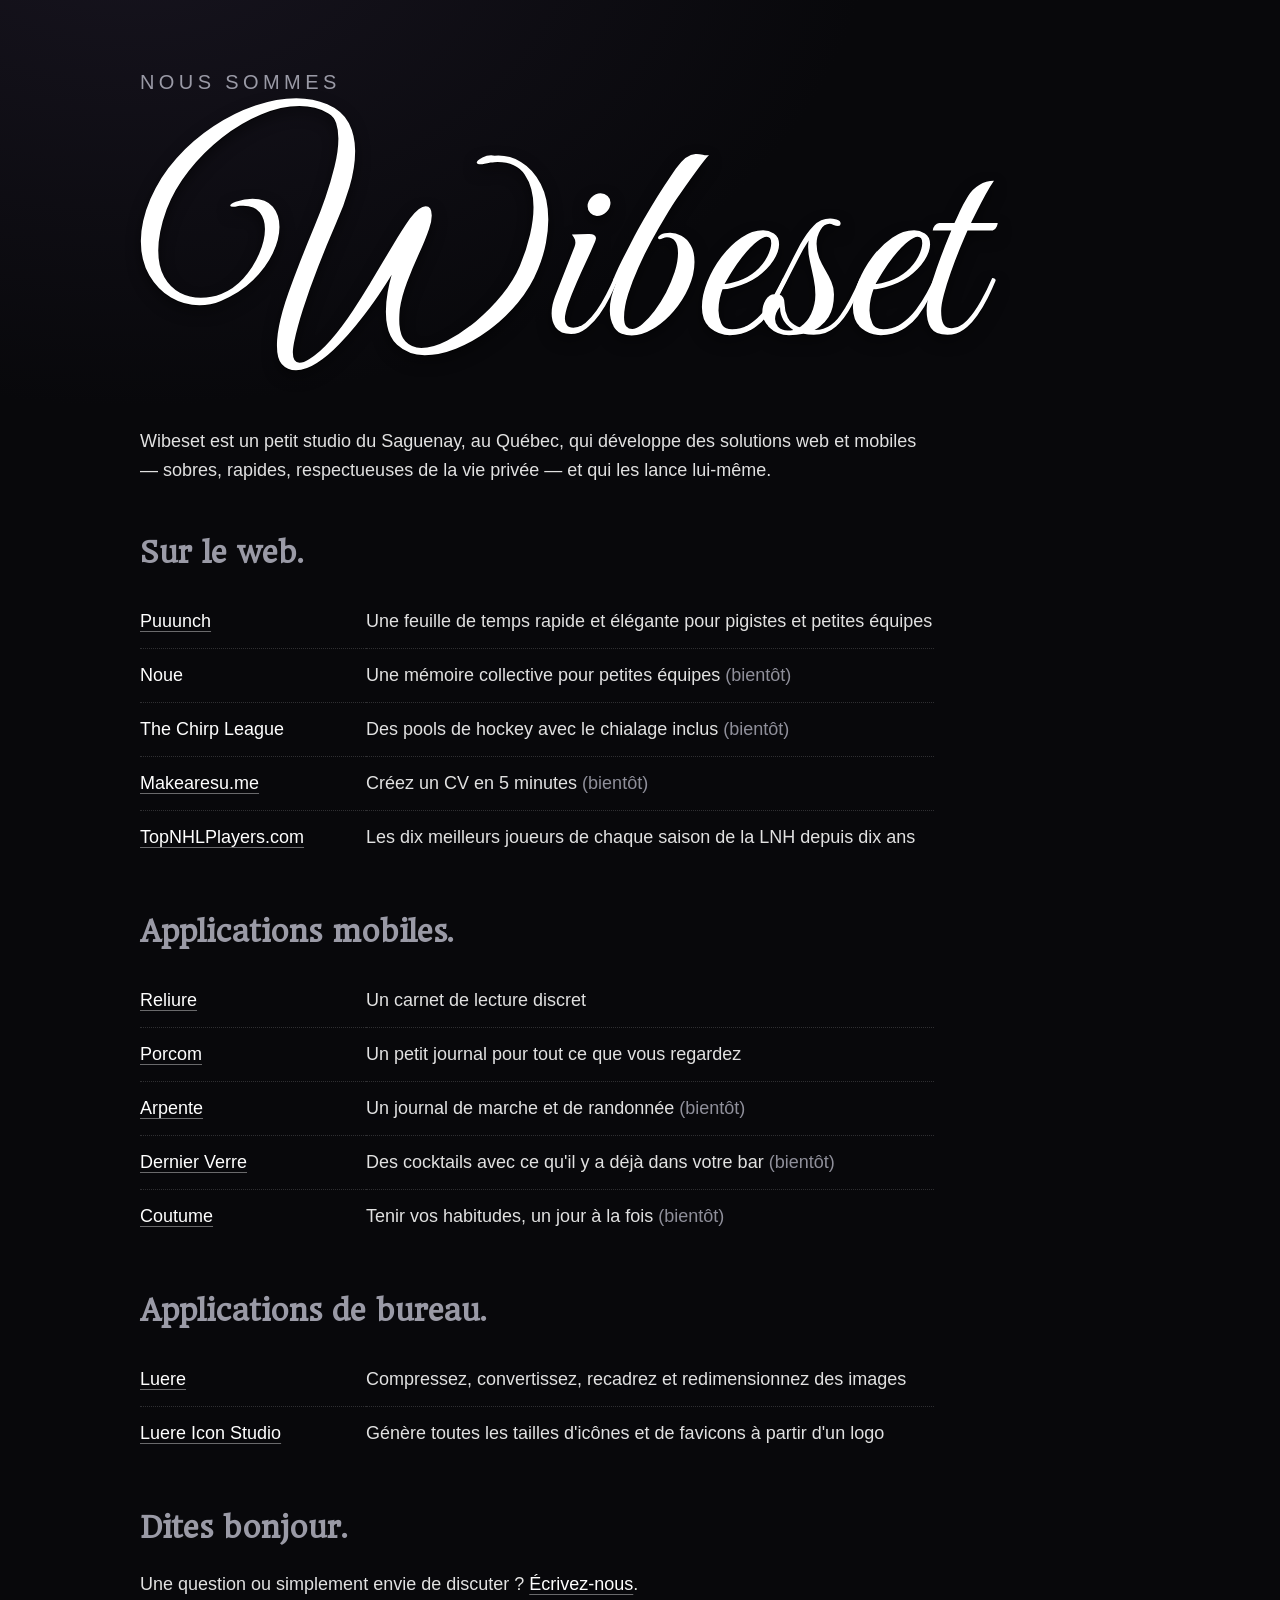
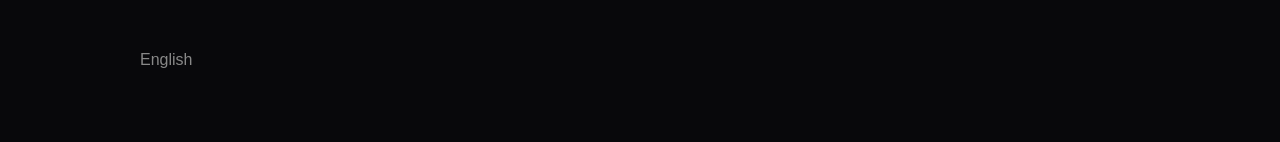
==== commit 9399233e: "Add Coutume Co-Authored-By: Claude Opus 5.5 <noreply@anthropic.com>" ====
--- a/fr/index.html
+++ b/fr/index.html
@@ -3,7 +3,7 @@
 <head>
     <meta charset="utf-8">
     <title>Wibeset — Solutions web et mobiles, conçues au Saguenay</title>
-	<meta name="description" content="Wibeset est un petit studio du Saguenay, au Québec, qui développe des solutions web et mobiles : Puuunch, Noue, The Chirp League, Makearesu.me, Reliure, Porcom, Arpente, Dernier Verre, TopNHLPlayers.com, Luere et Luere Icon Studio.">
+	<meta name="description" content="Wibeset est un petit studio du Saguenay, au Québec, qui développe des solutions web et mobiles : Puuunch, Noue, The Chirp League, Makearesu.me, Reliure, Porcom, Arpente, Dernier Verre, Coutume, TopNHLPlayers.com, Luere et Luere Icon Studio.">
 	<link href="../styles.css" rel="stylesheet" type="text/css">
     <meta name="viewport" content="width=device-width, initial-scale=1">
 	<meta name="theme-color" content="#08080b">
@@ -108,7 +108,7 @@
 				"isPartOf": { "@id": "https://wibeset.ca/#website" },
 				"about": { "@id": "https://wibeset.ca/#organization" },
 				"inLanguage": "fr-CA",
-				"dateModified": "2026-11-07"
+				"dateModified": "2026-11-19"
 			},
 			{
 				"@type": "WebApplication",
@@ -188,6 +188,17 @@
 				"url": "https://dernierverre.app",
 				"description": "Une app de cocktails gratuite pour iPhone, avec 52 recettes : cochez votre bar et préparez le cocktail de ce soir, dosé au millilitre près. Sans compte, sans pub, fonctionne hors ligne. Pas encore sortie.",
 				"applicationCategory": "LifestyleApplication",
+				"operatingSystem": "iOS",
+				"creator": { "@id": "https://wibeset.ca/#organization" },
+				"publisher": { "@id": "https://wibeset.ca/#organization" }
+			},
+			{
+				"@type": "MobileApplication",
+				"@id": "https://wibeset.ca/#coutume",
+				"name": "Coutume",
+				"url": "https://coutume.app",
+				"description": "Une app gratuite pour suivre vos habitudes sur iPhone : les bonnes remplissent un anneau, les mauvaises sont tenues d'office et on ne note que les rechutes. Un toucher pour noter, et Santé remplit les pas, l'exercice, la pleine conscience et l'eau. Sans compte, sans pub. Pas encore sortie.",
+				"applicationCategory": "HealthApplication",
 				"operatingSystem": "iOS",
 				"creator": { "@id": "https://wibeset.ca/#organization" },
 				"publisher": { "@id": "https://wibeset.ca/#organization" }
@@ -298,6 +309,10 @@
 						<td class="name"><a href="https://dernierverre.app" target="_blank" rel="noopener noreferrer">Dernier Verre</a></td>
 						<td>Des cocktails avec ce qu'il y a déjà dans votre bar <span class="soon">(bientôt)</span></td>
 					</tr>
+					<tr>
+						<td class="name"><a href="https://coutume.app" target="_blank" rel="noopener noreferrer">Coutume</a></td>
+						<td>Tenir vos habitudes, un jour à la fois <span class="soon">(bientôt)</span></td>
+					</tr>
 				</tbody>
 			</table>
 		</section>
